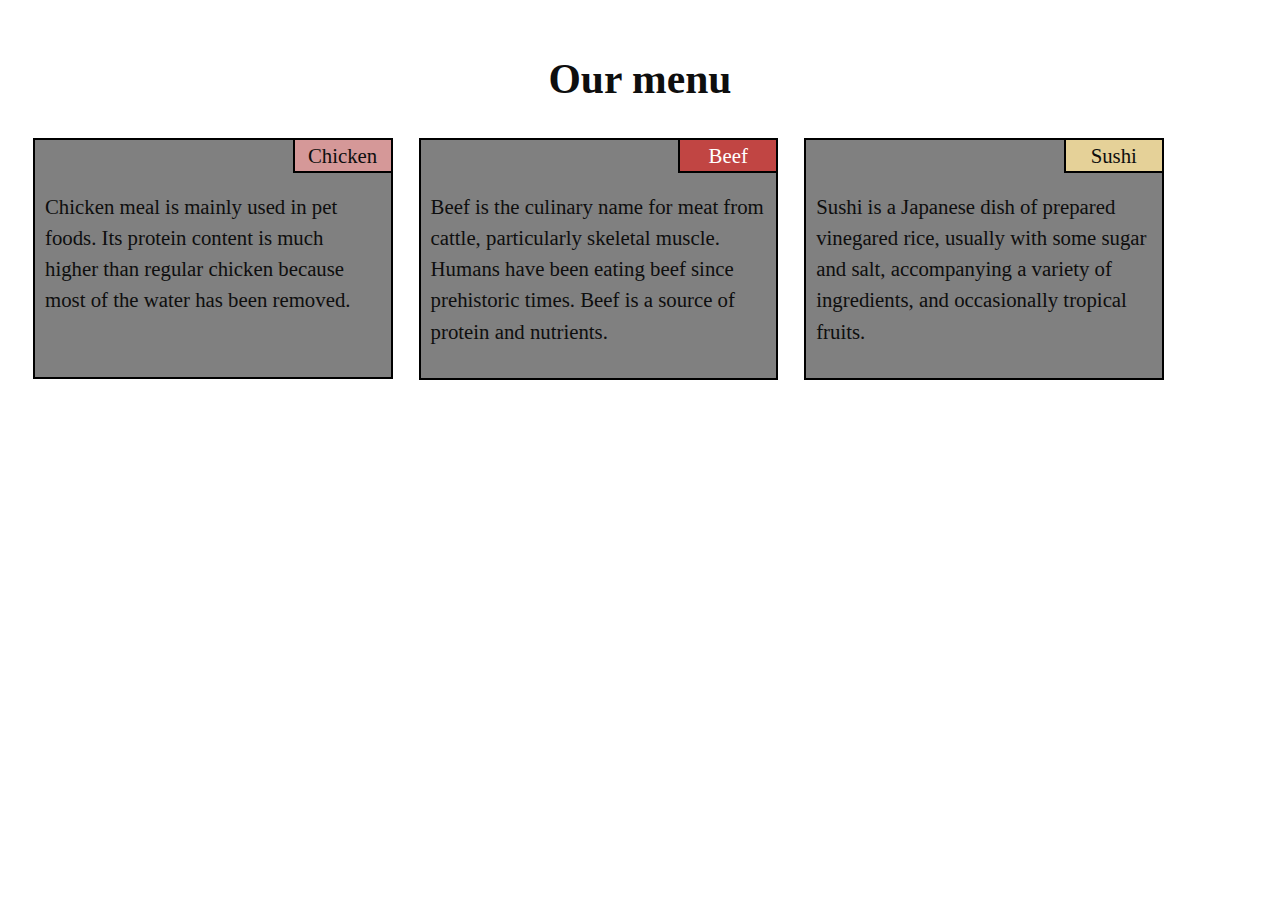
==== index.html @ fda29029 "css added" ====
﻿<!DOCTYPE html>
<html>
  <head>
    <meta charset="UTF-8">
    <title>Assignment Solution for Module 2</title>
    <meta name="viewport" content="width=device-width, initial-scale=1">
    <link rel="stylesheet" href="css/style.css" >
  </head>
  <body>
      <div class="main">
          <h1>Our menu</h1>
          <section id="s1">
              <div id="d1">Chicken</div>
              <p>Chicken meal is mainly used in pet foods. Its protein content is much higher than regular chicken because most of the water has been removed.</p>
          </section>
          <section id="s2">
              <div id="d2">Beef</div>
              <p>Beef is the culinary name for meat from cattle, particularly skeletal muscle. Humans have been eating beef since prehistoric times. Beef is a source of protein and nutrients.</p>
          </section>
          <section id="s3">
              <div id="d3">Sushi</div>
              <p>Sushi is a Japanese dish of prepared vinegared rice, usually with some sugar and salt, accompanying a variety of ingredients, and occasionally tropical fruits.</p>
          </section>
      </div>
  </body>
</html>
---- css/style.css ----
* {
  box-sizing: border-box; }

body {
  padding: 0;
  margin: 0;
  font-family: 'Comic Sans MS';
  font-size: 1.3em;
  line-height: 1.5;
  color:#0e0e0e
  }
h1{
    text-align:center;
}

.main{
    padding:20px
}

section{
    position:relative;
    height:auto;
    border:2px solid black;
    background-color:gray;
    padding:30px 10px 10px 10px;
    margin-bottom:20px;
    margin-left:13px;
    margin-right:13px;
    float:left
}

div div{
    margin: 0px;
    width: 100px;
    position: absolute;
    right: -2px;
    top: -2px;
    border: 2px solid black;
    text-align:center;
}

#d1{
    background-color:#d59898;
}

#d2{
    background-color:#c14543;
    color:white;
}

#d3{
    background-color:#e5d198
}

@media (min-width: 992px) {
    section {
        max-width: 29%;
        min-height:241px;
    }
}


@media (min-width: 768px) and (max-width: 991px) {
    section {
        width: 46%;
        min-height:304px;
    }
    section#s3 {
        width: 95%;
        height:auto;
    }
}

@media (max-width: 767) {
    section{
        width:100%;
    }
    
}
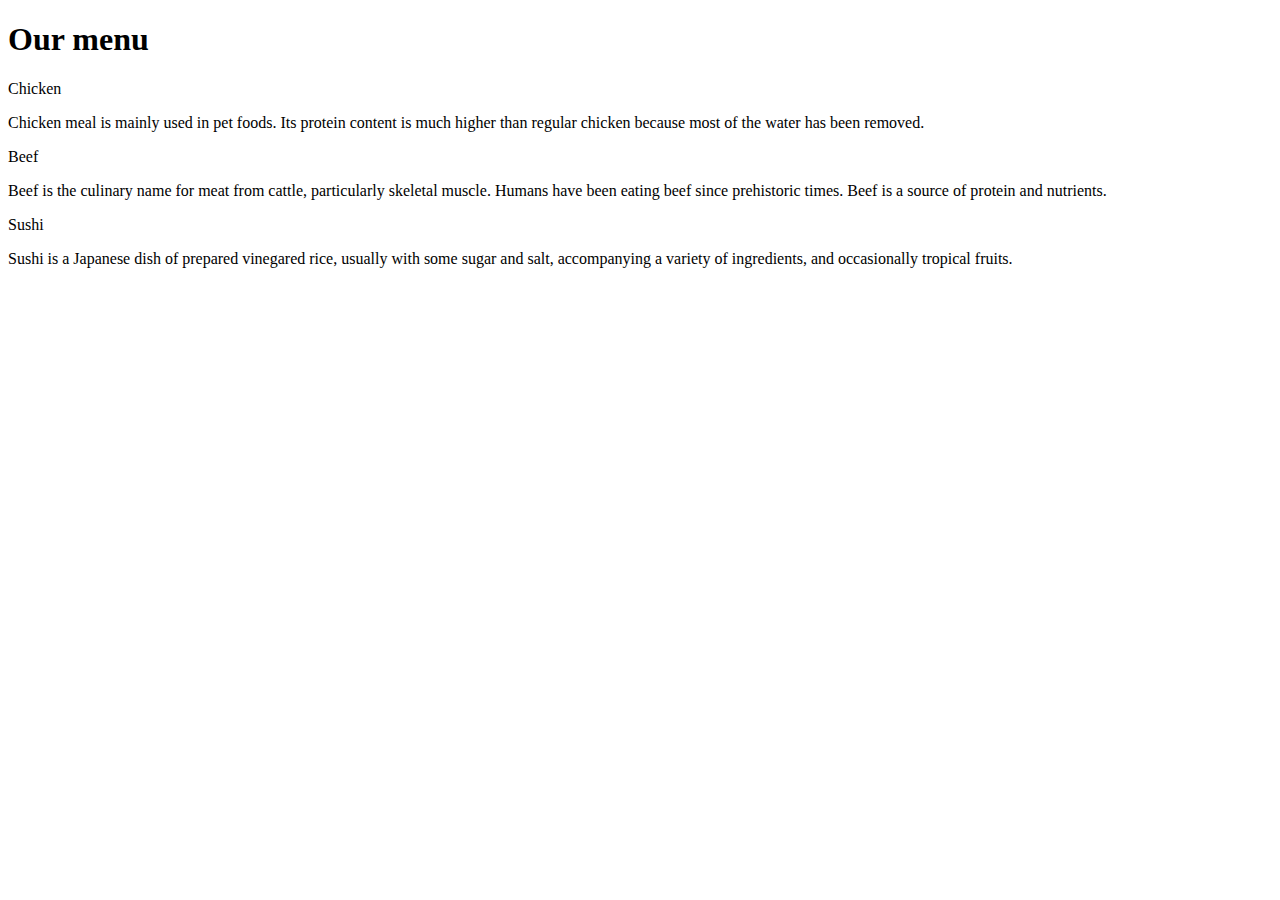
==== commit 897d54b0: "Update index.html" ====
--- a/index.html
+++ b/index.html
@@ -4,7 +4,7 @@
     <meta charset="UTF-8">
     <title>Assignment Solution for Module 2</title>
     <meta name="viewport" content="width=device-width, initial-scale=1">
-    <link rel="stylesheet" href="css/style.css" >
+    <link rel="stylesheet" href="https://github.com/ChinmayIngale/web-page/blob/gh-pages/css/style.css" >
   </head>
   <body>
       <div class="main">
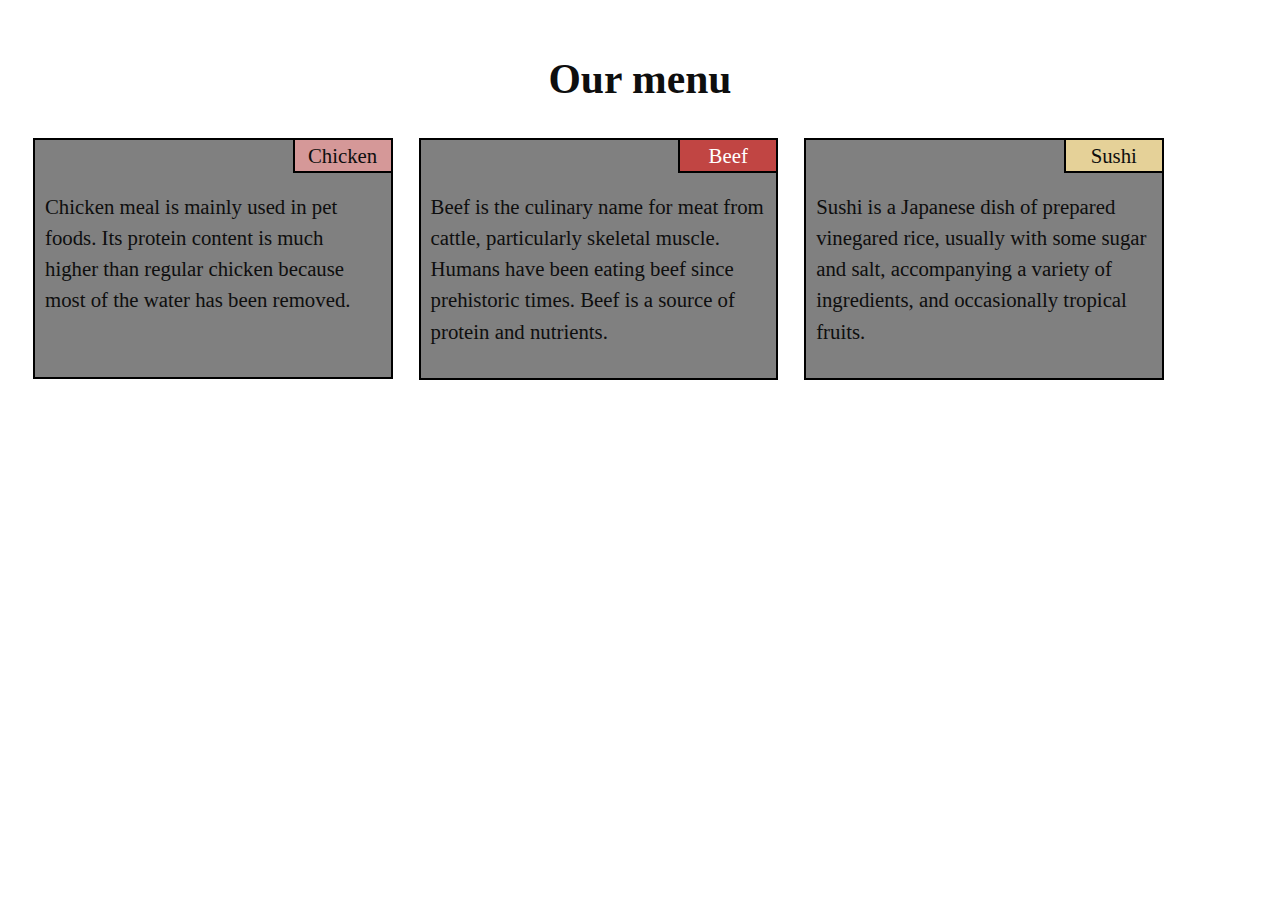
==== commit 45b2a8c2: "done" ====
--- a/index.html
+++ b/index.html
@@ -4,7 +4,7 @@
     <meta charset="UTF-8">
     <title>Assignment Solution for Module 2</title>
     <meta name="viewport" content="width=device-width, initial-scale=1">
-    <link rel="stylesheet" href="https://github.com/ChinmayIngale/web-page/blob/gh-pages/css/style.css" >
+    <link rel="stylesheet" href="css/style.css">
   </head>
   <body>
       <div class="main">
--- a/css/style.css
+++ b/css/style.css
@@ -0,0 +1,79 @@
+* {
+  box-sizing: border-box; }
+
+body {
+  padding: 0;
+  margin: 0;
+  font-family: 'Comic Sans MS';
+  font-size: 1.3em;
+  line-height: 1.5;
+  color:#0e0e0e
+  }
+h1{
+    text-align:center;
+}
+
+.main{
+    padding:20px
+}
+
+section{
+    position:relative;
+    height:auto;
+    border:2px solid black;
+    background-color:gray;
+    padding:30px 10px 10px 10px;
+    margin-bottom:20px;
+    margin-left:13px;
+    margin-right:13px;
+    float:left
+}
+
+div div{
+    margin: 0px;
+    width: 100px;
+    position: absolute;
+    right: -2px;
+    top: -2px;
+    border: 2px solid black;
+    text-align:center;
+}
+
+#d1{
+    background-color:#d59898;
+}
+
+#d2{
+    background-color:#c14543;
+    color:white;
+}
+
+#d3{
+    background-color:#e5d198
+}
+
+@media (min-width: 992px) {
+    section {
+        max-width: 29%;
+        min-height:241px;
+    }
+}
+
+
+@media (min-width: 768px) and (max-width: 991px) {
+    section {
+        width: 46%;
+        min-height:304px;
+    }
+    section#s3 {
+        width: 95%;
+        height:auto;
+    }
+}
+
+@media (max-width: 767) {
+    section{
+        width:100%;
+    }
+    
+}
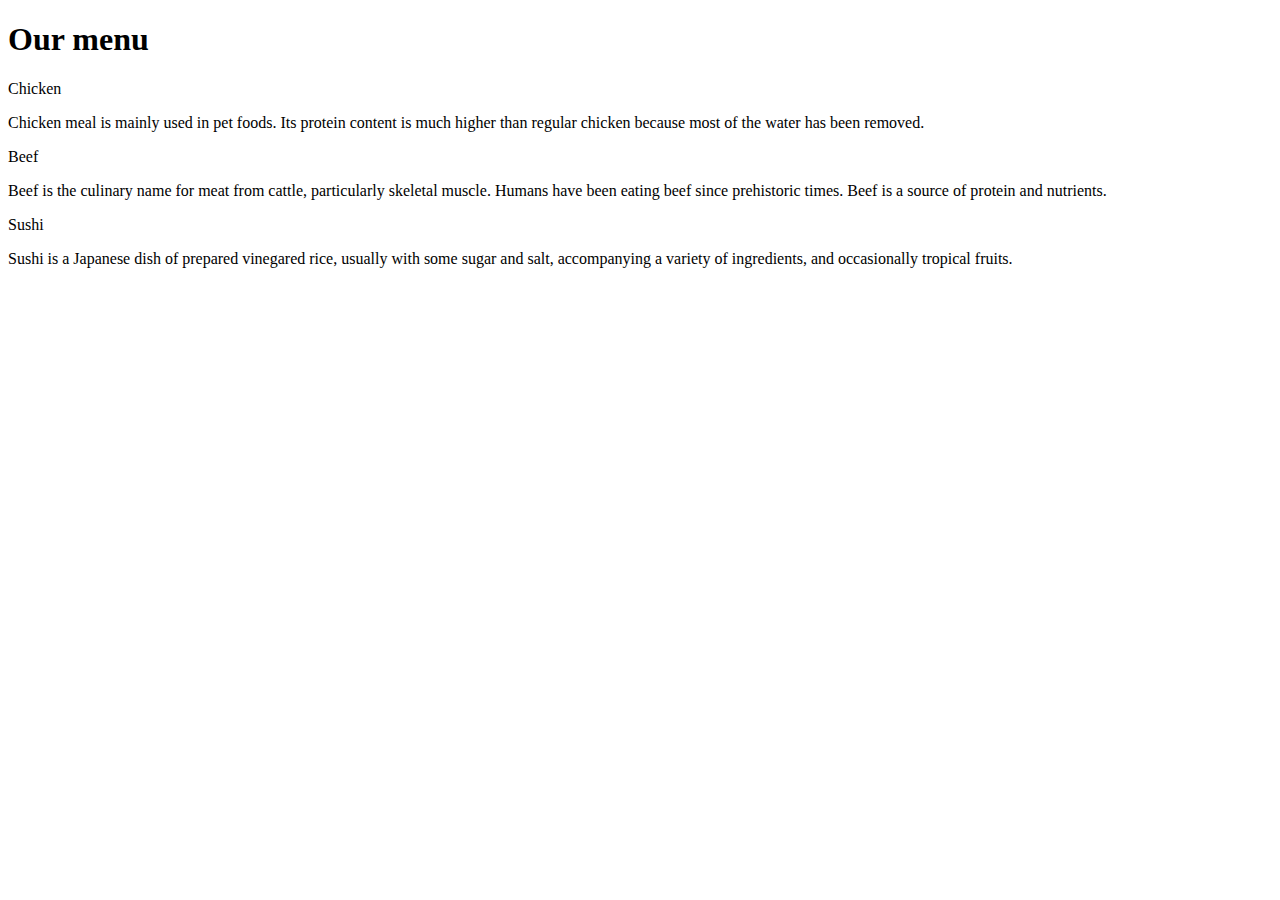
==== commit 574f6e45: "Update index.html" ====
--- a/index.html
+++ b/index.html
@@ -4,7 +4,7 @@
     <meta charset="UTF-8">
     <title>Assignment Solution for Module 2</title>
     <meta name="viewport" content="width=device-width, initial-scale=1">
-    <link rel="stylesheet" href="css/style.css">
+    <link rel="stylesheet" href="https://github.com/ChinmayIngale/web-page/blob/gh-pages/css/style.css">
   </head>
   <body>
       <div class="main">
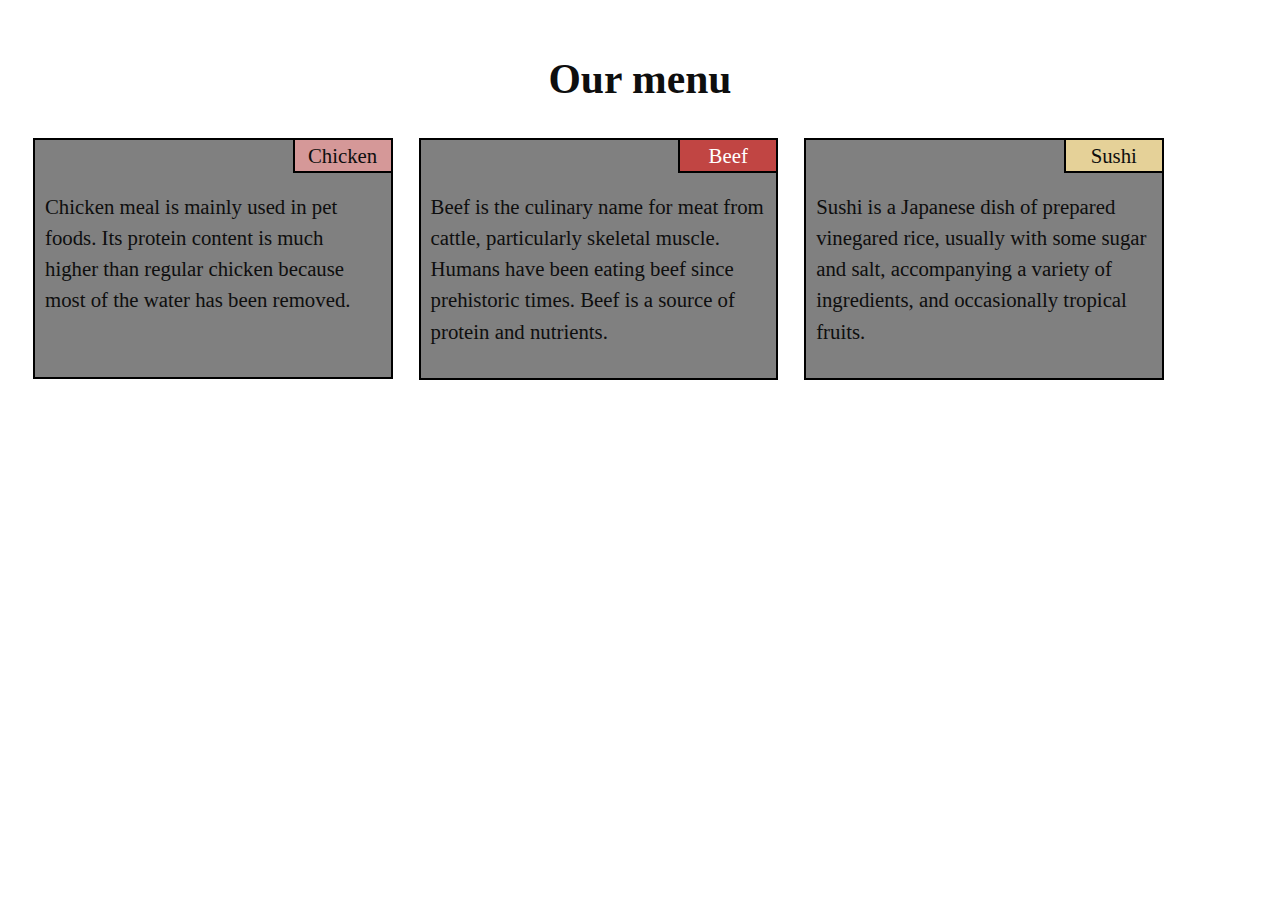
==== commit ac0d8b10: "Update index.html" ====
--- a/index.html
+++ b/index.html
@@ -4,7 +4,7 @@
     <meta charset="UTF-8">
     <title>Assignment Solution for Module 2</title>
     <meta name="viewport" content="width=device-width, initial-scale=1">
-    <link rel="stylesheet" href="https://github.com/ChinmayIngale/web-page/blob/gh-pages/css/style.css">
+    <link rel="stylesheet" type="text/css" href="css/style.css" media="screen">
   </head>
   <body>
       <div class="main">
--- a/css/style.css
+++ b/css/style.css
@@ -0,0 +1,79 @@
+* {
+  box-sizing: border-box; }
+
+body {
+  padding: 0;
+  margin: 0;
+  font-family: 'Comic Sans MS';
+  font-size: 1.3em;
+  line-height: 1.5;
+  color:#0e0e0e
+  }
+h1{
+    text-align:center;
+}
+
+.main{
+    padding:20px
+}
+
+section{
+    position:relative;
+    height:auto;
+    border:2px solid black;
+    background-color:gray;
+    padding:30px 10px 10px 10px;
+    margin-bottom:20px;
+    margin-left:13px;
+    margin-right:13px;
+    float:left
+}
+
+div div{
+    margin: 0px;
+    width: 100px;
+    position: absolute;
+    right: -2px;
+    top: -2px;
+    border: 2px solid black;
+    text-align:center;
+}
+
+#d1{
+    background-color:#d59898;
+}
+
+#d2{
+    background-color:#c14543;
+    color:white;
+}
+
+#d3{
+    background-color:#e5d198
+}
+
+@media (min-width: 992px) {
+    section {
+        max-width: 29%;
+        min-height:241px;
+    }
+}
+
+
+@media (min-width: 768px) and (max-width: 991px) {
+    section {
+        width: 46%;
+        min-height:304px;
+    }
+    section#s3 {
+        width: 95%;
+        height:auto;
+    }
+}
+
+@media (max-width: 767) {
+    section{
+        width:100%;
+    }
+    
+}
